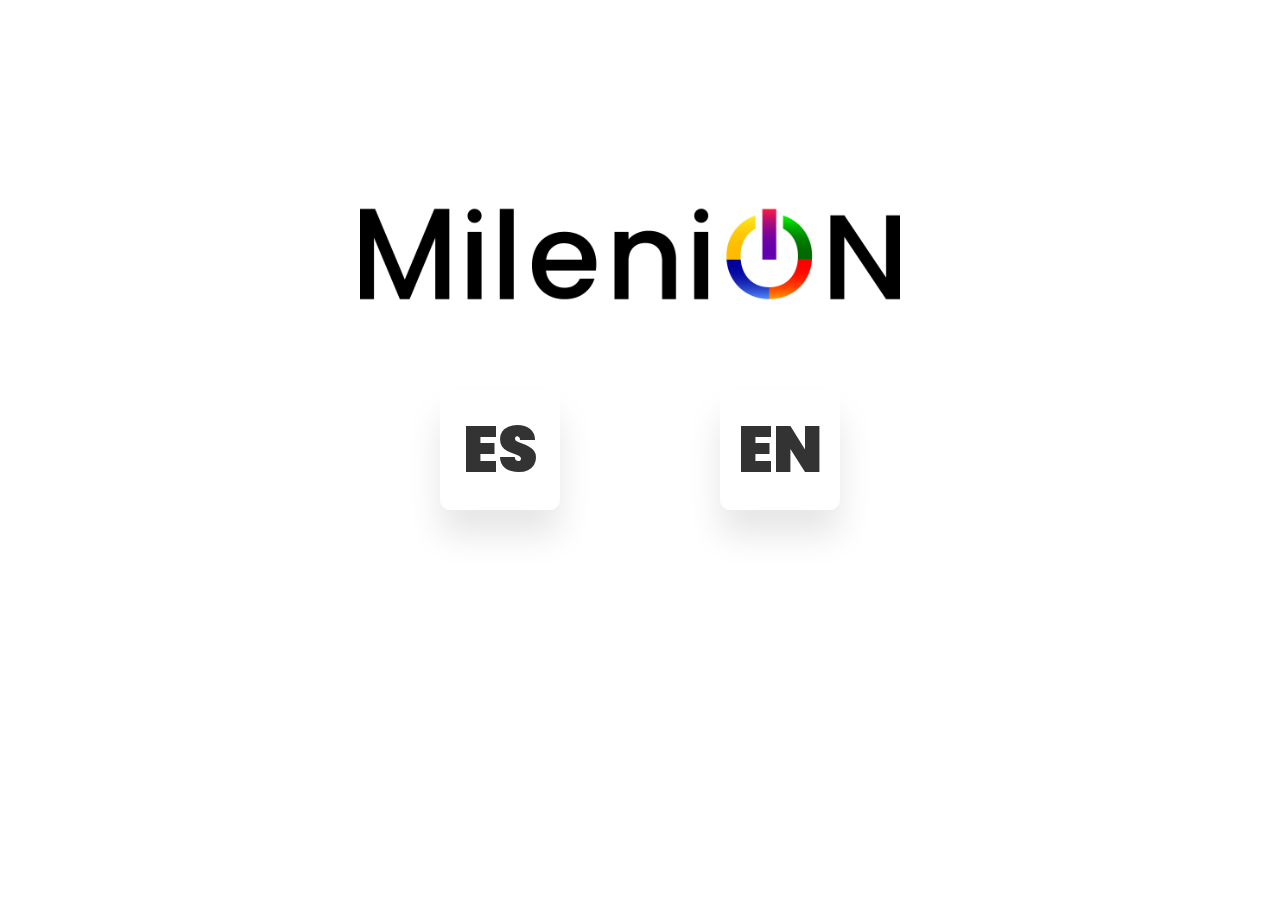
==== index.html @ 84c0a44f "Add files via upload" ====
<!DOCTYPE html>
<html lang="es">
<head>
    <meta charset="UTF-8">
    <link rel="icon" href="img/icon.ico">
    <meta name="copyright" content="Copyright 2021. MileniON. All rights reserved.">
        <meta name="description" content="MileniON es una plataforma que pone a tu disposiciÃ³n todas las facilidades para
                                          llegar a acuerdos en proyectos, trabajos o empleo y facilita el contacto entre 
                                          clientes y profesionales de cualquier sector.">
        <meta name="keywords" content="negocios,empleo,ONG,instituciones,educaciÃ³n,business,job,institutions,education">
    <meta http-equiv="X-UA-Compatible" content="IE=edge">
    <meta name="viewport" content="width=device-width, initial-scale=1.0">
    <title>MileniON Link</title>
    <link rel="stylesheet" type="text/css" href="css/styles.css">
    <link rel="stylesheet" href="https://cdnjs.cloudflare.com/ajax/libs/font-awesome/5.15.4/css/all.min.css" integrity="sha512-1ycn6IcaQQ40/MKBW2W4Rhis/DbILU74C1vSrLJxCq57o941Ym01SwNsOMqvEBFlcgUa6xLiPY/NS5R+E6ztJQ==" crossorigin="anonymous" referrerpolicy="no-referrer" />
</head>
<body>
    <section class="Language">
        <picture>
            <source media="(max-width: 600px)" srcset="img/logo2.png">
            <source media="(max-width: 400px)" srcset="img/logo2.png">
            <img src="img/logo.png">
        </picture>
        <ul class="sci">
            <li data-text="Español" data-color="#1877f2">
                <a href="https://es.milenion.link" class="español"><p class="fa">ES</p></a>
            </li>
            <li data-text="English" data-color="#ff0000">
                <a href="https://en.milenion.link" class="english"><p class="fa">EN</p></a>
            </li>
		</ul>
    <script src="js/vanilla-tilt.min.js"></script>
    <script>

VanillaTilt.init(document.querySelectorAll(".sci li a"), { 
    reverse:                true,  // reverse the tilt direction
    max:                    30,     // max tilt rotation (degrees)
    startX:                 0,      // the starting tilt on the X axis, in degrees.
    startY:                 0,      // the starting tilt on the Y axis, in degrees.
    perspective:            1000,   // Transform perspective, the lower the more extreme the tilt gets.
    scale:                  1,      // 2 = 200%, 1.5 = 150%, etc..
    speed:                  400,    // Speed of the enter/exit transition
    transition:             true,   // Set a transition on enter/exit.
    axis:                   null,   // What axis should be disabled. Can be X or Y.
    reset:                  true,    // If the tilt effect has to be reset on exit.
    easing:                 "cubic-bezier(.03,.98,.52,.99)",    // Easing on enter/exit.
    glare:                  true,   // if it should have a "glare" effect
    "max-glare":            1,      // the maximum "glare" opacity (1 = 100%, 0.5 = 50%)
    "glare-prerender":      false,  // false = VanillaTilt creates the glare elements for you, otherwise
                                    // you need to add .js-tilt-glare>.js-tilt-glare-inner by yourself
    "mouse-event-element":  null,    // css-selector or link to HTML-element what will be listen mouse events
                                    // you need to add .js-tilt-glare>.js-tilt-glare-inner by yourself
    gyroscope:              true,    // Boolean to enable/disable device orientation detection,
    gyroscopeMinAngleX:     -45,     // This is the bottom limit of the device angle on X axis, meaning that a device rotated at this angle would tilt the element as if the mouse was on the left border of the element;
    gyroscopeMaxAngleX:     45,      // This is the top limit of the device angle on X axis, meaning that a device rotated at this angle would tilt the element as if the mouse was on the right border of the element;
    gyroscopeMinAngleY:     -45,     // This is the bottom limit of the device angle on Y axis, meaning that a device rotated at this angle would tilt the element as if the mouse was on the top border of the element;
    gyroscopeMaxAngleY:     45,      // This is the top limit of the device angle on Y axis, meaning that a device rotated at this angle would tilt the element as if the mouse was on the bottom border of the element;
});        
        VanillaTilt.init(document.querySelectorAll(".sci li a"));

        let list = document.querySelectorAll('.sci li');
        let bg = document.querySelector('.Language');
        list.forEach(elements => {
            elements.addEventListener('mouseenter', function
            (event){
                let color = event.target.getAttribute
                ('data-color');
                bg.style.backgroundColor = color;
            })
            elements.addEventListener('mouseleave', function
            (event){
                bg.style.backgroundColor = '#fff';
            })
        })
    </script>
</section>
</body>
</html>
---- css/styles.css ----
@import url('https://fonts.googleapis.com/css?family=Poppins:200,300,400,500,600,700,800,900&display=swap');
@font-face {
    font-family: 'power_symbols';
    src: url('fonts/Unicode_IEC_symbol.ttf') format('ttf');
    font-weight: normal;
    font-style: normal;
}

.power{
  font-family: 'power_symbols';
  font-style: normal;
  color: #7102a2;
}
*
{
    margin: 0;
    padding: 0;
    box-sizing: border-box;
    font-family: 'Poppins', sans-serif;
}
body
{
    background: #fff;
}
.btn
{
    position: relative;
    padding: 15px 20px;
    background: #fff;
    font-size: 18px;
    display: inline-block;
    text-decoration: none;
    color: #03a9f4;
    cursor: pointer;
    font-weight: 500;
    letter-spacing: 2px;
    text-transform: uppercase;
    transition: 0.5s;
}
.btn:hover
{
    letter-spacing: 4px;
}
#popup
{
position: fixed;
top: -100%;
left: 50%;
transform: translate(-50%, -50%);
z-index: 1000;
background: #fff;
width: 450px;
padding: 80px 50px 50px;
box-shadow: 0 15px 30px rgba(0, 0, 0, 0.08);
transition: 0.5s;
visibility: hidden;
}
#popup.active
{
    visibility: visible;
    top: 50%;
}
#popup .content
{
    position: relative;
    width: 100%;
    display: flex;
    justify-content: center;
    align-items: center;
    flex-direction: column;
}
#popup .content picture img
{
    max-width: 80px;
}
#popup .content h2
{
    font-size: 24px;
    font-weight: 500;
    color: #333;
    margin: 20px 0 10px;
}
#popup .content p
{
    text-align: center;
    font-size: 16px;
    color: #333;
}
#popup .content .inputBox
{
    position: relative;
    width: 100%;
    margin-top: 20px;
    display: flex;
    justify-content: center;
    align-items: center;
}
#popup .content .inputBox input
{
    width: 100%;
    border: 1px solid rgba(0, 0, 0, 0.2);
    padding: 15px;
    outline: none;
    font-size: 18px;
}
#popup .content .inputBox input[type="submit"]
{
    max-width: 150px;
    background: #03a9f4;
    color: #fff;
    border: none;
}
.close
{
    position: absolute;
    top: 30px;
    right: 30px;
    cursor: pointer;
}
.Language
{
    display: flex;
    justify-content: center;
    align-items: center;
    min-height: 100vh;
    transition: 0.5s;
}
.Language picture img
{
    position: absolute;
    width: 540px;
    top: 200px;
}
.sci
{
    position: relative;
    display: flex;
}
.sci li
{
    list-style: none;
}
.sci li::before
{
    content: attr(data-text);
    position: absolute;
    top: 50%;
    left: 50%;
    transform: translate(-50%,calc(-50% + 120px));
    font-size: 7vw;
    pointer-events: none;
    font-weight: 700;
    transition: 0.5s;
    opacity: 0;
}
.sci li:hover::before
{
    opacity: 0.1;
    transform: translate(-50%,calc(-50% + 150px));
}
.sci li a
{
    position: relative;
    display: inline-block;
    width: 120px;
    height: 120px;
    background: #fff;
    display: flex;
    justify-content: center;
    align-items: center;
    color: #333;
    border-radius: 10px;
    text-decoration: none;
    margin: 80px;
    font-size: 4em;
    transform-style: preserve-3d;
    perspective: 500px;
    box-shadow: 0 25px 35px rgba(0, 0, 0, 0.1);
    transition: background 0.25s;
}
.js-tilt-glare
{
    border-radius: 10px;
}
.sci li a:hover.español
{
    background: #fff;
}
.sci li a:hover.english
{
    background: #fff;
}
.sci li a .fa
{
    transition: 0.25s;
    pointer-events: none; 
    font-family: 'Poppins', sans-serif;
}
.sci li a .fa
{
    transition: 0.25s;
    pointer-events: none; 
    font-family: 'Poppins', sans-serif;
}
.sci li a:hover .fa
{
    color: #020202;
    transform: scale(1.75) translateZ(50px); 
    font-family: 'Poppins', sans-serif;
}
.sci li a:hover .fa
{
    color: #020202;
    transform: scale(1.75) translateZ(50px); 
    font-family: 'Poppins', sans-serif;
}
@media only screen and (max-width: 600px)
{
    .sci li
    {
        margin-top: 350px;
    }
    .sci li::before
    {
        top: 25%;
        font-size: 14vw;
    }
    .sci li a
    {
        margin: 40px;
    }
    .Language
    {
        min-height: 100vh;
    }
    .Language picture img
    {
        width: 250px;
        top:10%;
        left: 20vw;
    }
}
@media only screen and (max-width: 400px)
{
    .sci
    {
        margin-top:80px
    }
    .sci li
    {
        margin-top: 60px;
    }
    .sci li::before
    {
        top: 28%;
        font-size: 22vw;
    }
    section ul
    {
        display: flex;
        flex-direction: column;
    }.Language
    {        
        min-height: 100vh;
    }
    .Language picture img
    {
        width: 150px;
        left: 32vw;
    }
}
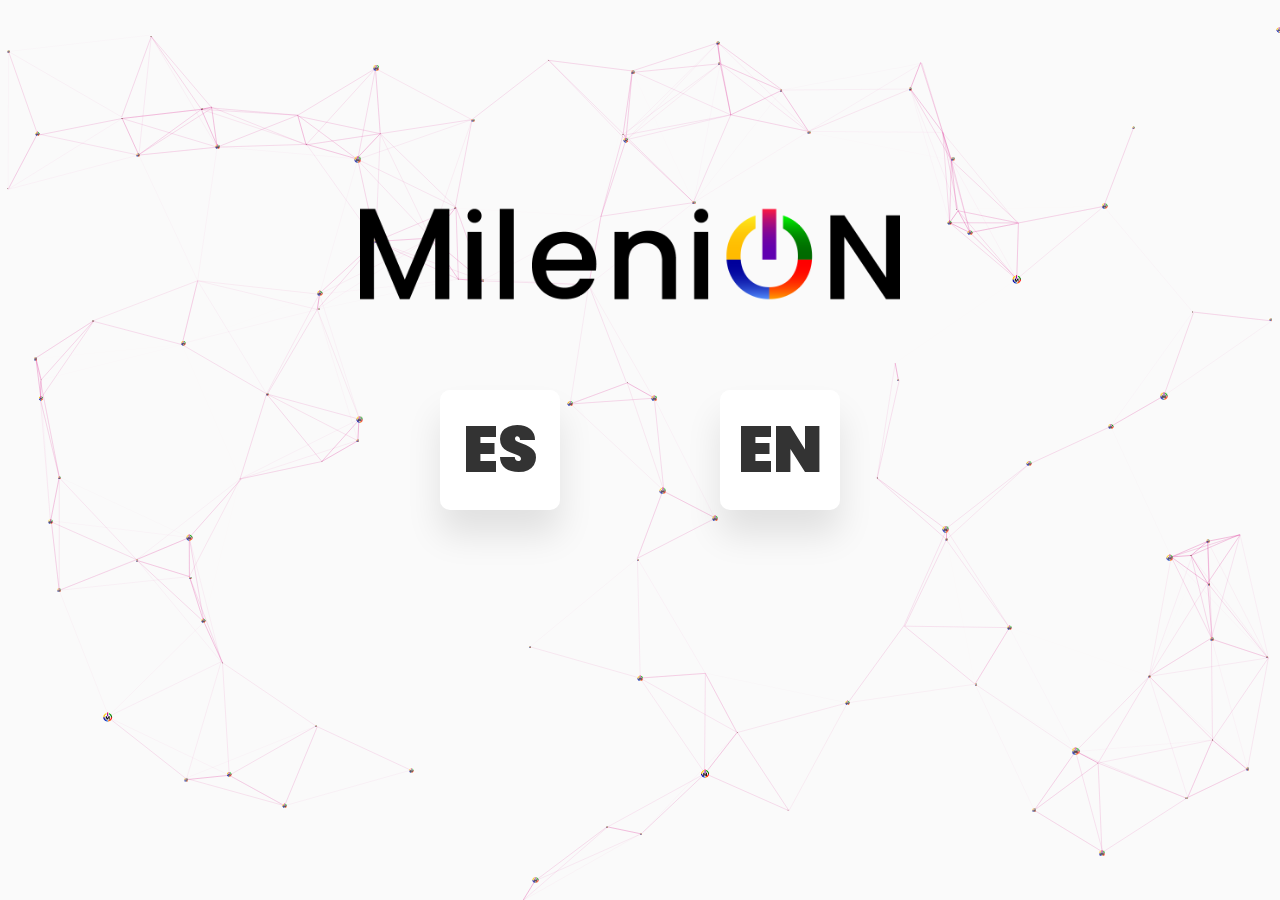
==== commit 9ac52256: "Add files via upload" ====
--- a/index.html
+++ b/index.html
@@ -15,6 +15,21 @@
     <link rel="stylesheet" href="https://cdnjs.cloudflare.com/ajax/libs/font-awesome/5.15.4/css/all.min.css" integrity="sha512-1ycn6IcaQQ40/MKBW2W4Rhis/DbILU74C1vSrLJxCq57o941Ym01SwNsOMqvEBFlcgUa6xLiPY/NS5R+E6ztJQ==" crossorigin="anonymous" referrerpolicy="no-referrer" />
 </head>
 <body>
+    <style>
+        body {
+            background-color: #fafafa;
+        }
+        #particles-js 
+{
+        width:100%;
+        height:100%;       
+		position:fixed;
+        z-index:0;
+}
+    </style>
+    <div id="particles-js"></div>
+    <script src="img-fondo/particles.js-master/particles.js"></script>
+    <script src="img-fondo/particles.js-master/demo/js/app.js"></script>
     <section class="Language">
         <picture>
             <source media="(max-width: 600px)" srcset="img/logo2.png">
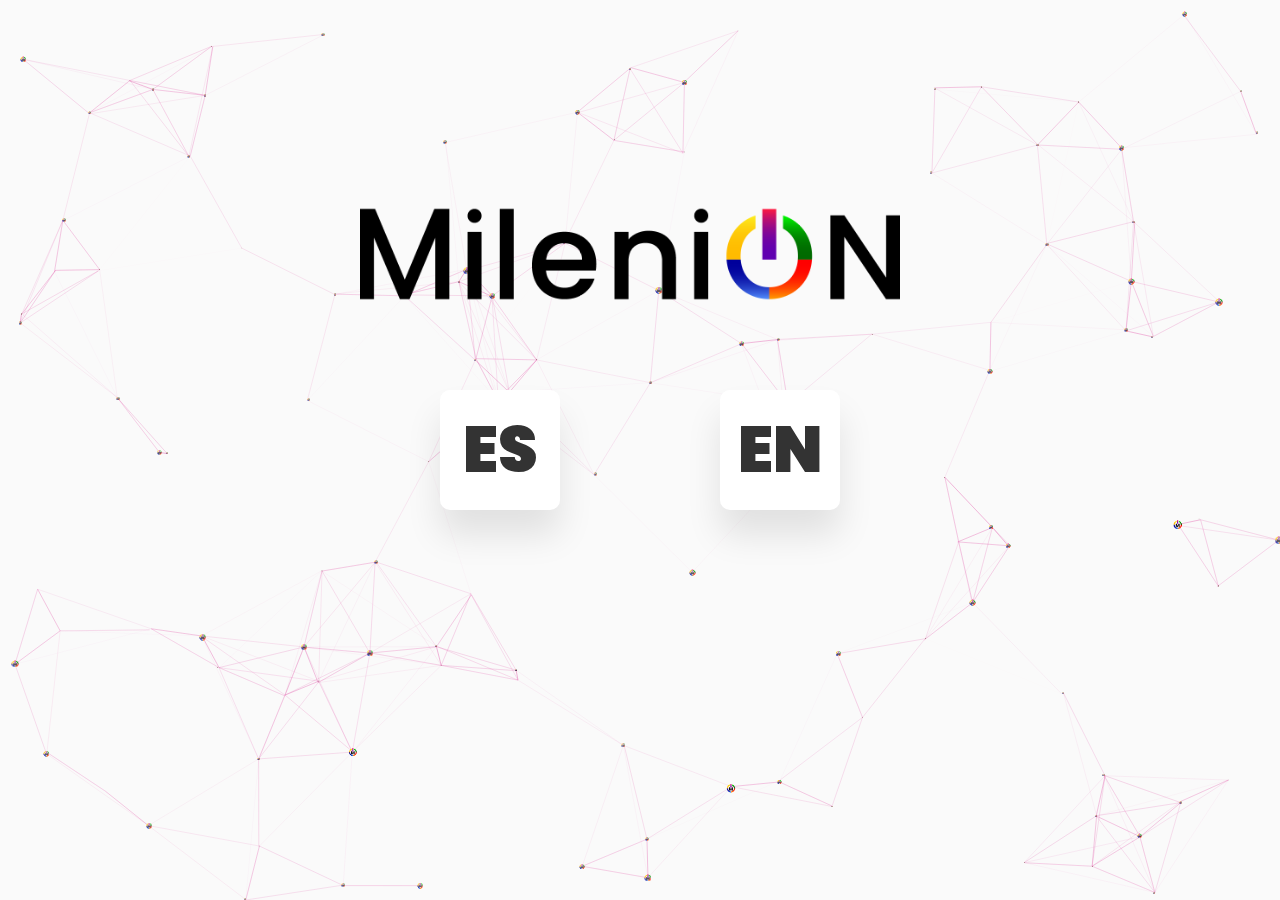
==== commit 8cc56351: "Add files via upload" ====
--- a/index.html
+++ b/index.html
@@ -37,10 +37,10 @@
             <img src="img/logo.png">
         </picture>
         <ul class="sci">
-            <li data-text="Español" data-color="#1877f2">
+            <li data-text="Español" data-color="transparent">
                 <a href="https://es.milenion.link" class="español"><p class="fa">ES</p></a>
             </li>
-            <li data-text="English" data-color="#ff0000">
+            <li data-text="English" data-color="transparent">
                 <a href="https://en.milenion.link" class="english"><p class="fa">EN</p></a>
             </li>
 		</ul>
@@ -84,7 +84,7 @@
             })
             elements.addEventListener('mouseleave', function
             (event){
-                bg.style.backgroundColor = '#fff';
+                bg.style.backgroundColor = 'transparent';
             })
         })
     </script>
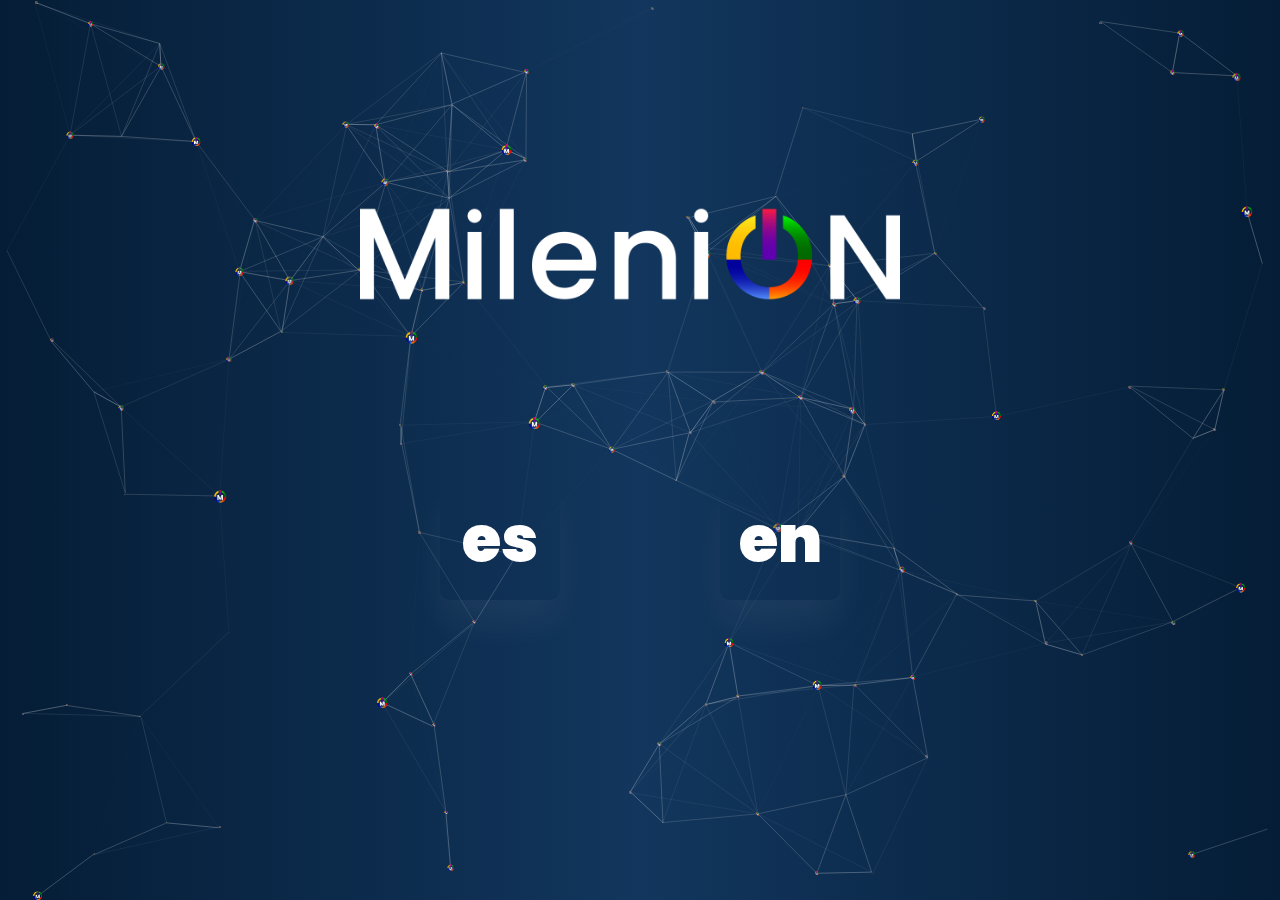
==== commit ae6f09b7: "Add files via upload" ====
--- a/index.html
+++ b/index.html
@@ -2,7 +2,7 @@
 <html lang="es">
 <head>
     <meta charset="UTF-8">
-    <link rel="icon" href="img/icon.ico">
+    <link rel="icon" href="img/logo2.png">
     <meta name="copyright" content="Copyright 2021. MileniON. All rights reserved.">
         <meta name="description" content="MileniON es una plataforma que pone a tu disposiciÃ³n todas las facilidades para
                                           llegar a acuerdos en proyectos, trabajos o empleo y facilita el contacto entre 
@@ -31,17 +31,17 @@
     <script src="img-fondo/particles.js-master/particles.js"></script>
     <script src="img-fondo/particles.js-master/demo/js/app.js"></script>
     <section class="Language">
-        <picture>
+        <picture onclick="window.open('https://milenion.com', '_blank')" title="Ir a MileniON">
             <source media="(max-width: 600px)" srcset="img/logo2.png">
             <source media="(max-width: 400px)" srcset="img/logo2.png">
             <img src="img/logo.png">
         </picture>
         <ul class="sci">
-            <li data-text="Español" data-color="transparent">
-                <a href="https://es.milenion.link" class="español"><p class="fa">ES</p></a>
+            <li data-text="Español" data-color="#12365D">
+                <a href="https://es.milenion.link" class="español"><p class="fa">es</p></a>
             </li>
-            <li data-text="English" data-color="transparent">
-                <a href="https://en.milenion.link" class="english"><p class="fa">EN</p></a>
+            <li data-text="English" data-color="#12365D">
+                <a href="https://en.milenion.link" class="english"><p class="fa">en</p></a>
             </li>
 		</ul>
     <script src="js/vanilla-tilt.min.js"></script>
--- a/css/styles.css
+++ b/css/styles.css
@@ -20,7 +20,7 @@
 }
 body
 {
-    background: #fff;
+    background-image: linear-gradient(to right, #051D36, #12365D, #051D36);
 }
 .btn
 {
@@ -130,6 +130,8 @@
     position: absolute;
     width: 540px;
     top: 200px;
+    z-index: 10;
+    cursor: pointer;
 }
 .sci
 {
@@ -144,7 +146,7 @@
 {
     content: attr(data-text);
     position: absolute;
-    top: 50%;
+    top: 70%;
     left: 50%;
     transform: translate(-50%,calc(-50% + 120px));
     font-size: 7vw;
@@ -155,7 +157,7 @@
 }
 .sci li:hover::before
 {
-    opacity: 0.1;
+    opacity: 0.5;
     transform: translate(-50%,calc(-50% + 150px));
 }
 .sci li a
@@ -164,18 +166,19 @@
     display: inline-block;
     width: 120px;
     height: 120px;
-    background: #fff;
-    display: flex;
-    justify-content: center;
-    align-items: center;
-    color: #333;
+    background: transparent;
+    display: flex;
+    justify-content: center;
+    align-items: center;
+    color: #fff;
     border-radius: 10px;
     text-decoration: none;
     margin: 80px;
+    top: 90px;
     font-size: 4em;
     transform-style: preserve-3d;
     perspective: 500px;
-    box-shadow: 0 25px 35px rgba(0, 0, 0, 0.1);
+    box-shadow: 0 25px 35px rgba(255, 255, 255, 0.05);
     transition: background 0.25s;
 }
 .js-tilt-glare
@@ -184,11 +187,11 @@
 }
 .sci li a:hover.español
 {
-    background: #fff;
+    background: transparent;
 }
 .sci li a:hover.english
 {
-    background: #fff;
+    background: transparent;
 }
 .sci li a .fa
 {
@@ -222,12 +225,13 @@
     }
     .sci li::before
     {
-        top: 25%;
+        top: 35%;
         font-size: 14vw;
     }
     .sci li a
     {
         margin: 40px;
+        top: 30px;
     }
     .Language
     {
@@ -239,33 +243,4 @@
         top:10%;
         left: 20vw;
     }
-}
-@media only screen and (max-width: 400px)
-{
-    .sci
-    {
-        margin-top:80px
-    }
-    .sci li
-    {
-        margin-top: 60px;
-    }
-    .sci li::before
-    {
-        top: 28%;
-        font-size: 22vw;
-    }
-    section ul
-    {
-        display: flex;
-        flex-direction: column;
-    }.Language
-    {        
-        min-height: 100vh;
-    }
-    .Language picture img
-    {
-        width: 150px;
-        left: 32vw;
-    }
 }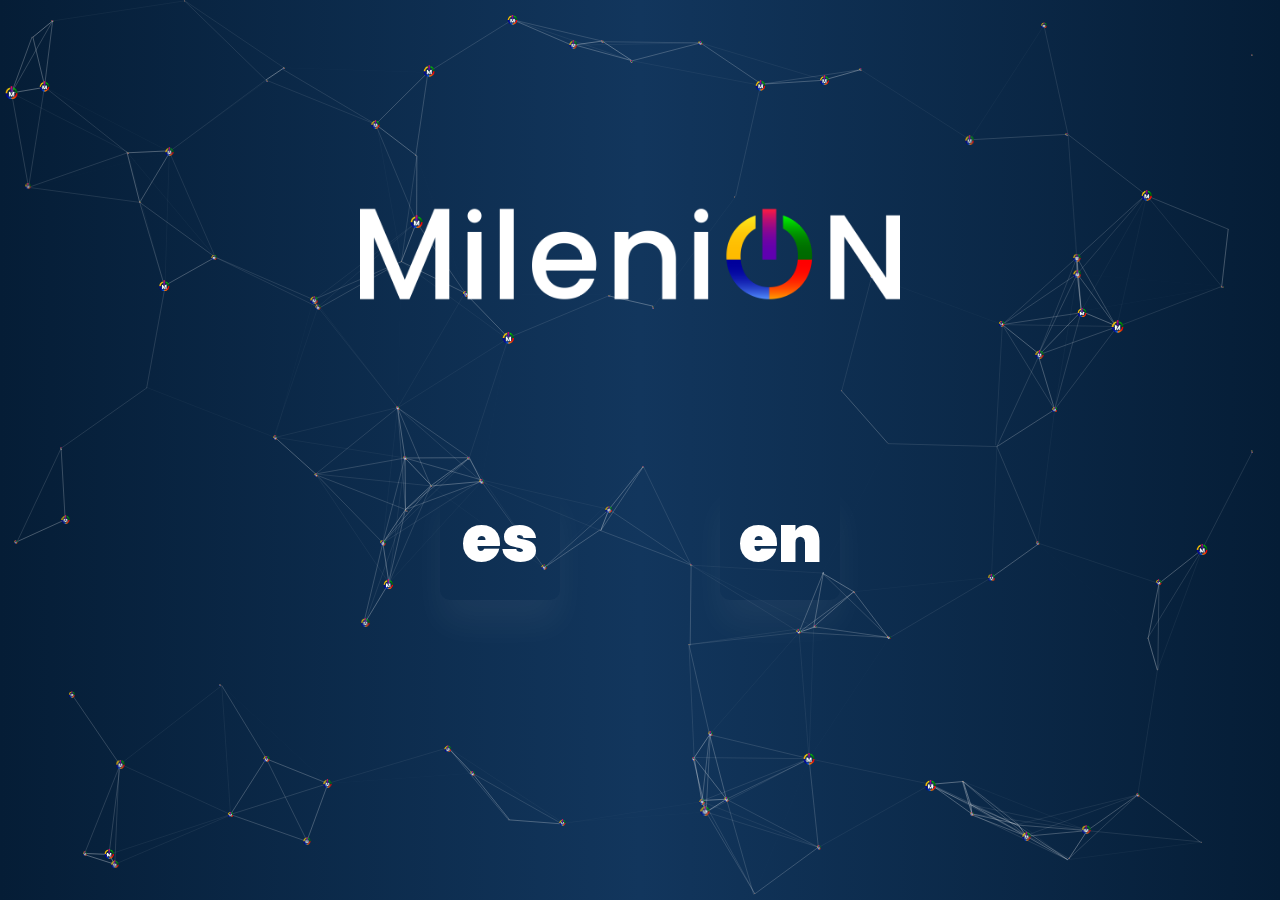
==== commit 2bff2b0e: "Add files via upload" ====
--- a/index.html
+++ b/index.html
@@ -2,7 +2,7 @@
 <html lang="es">
 <head>
     <meta charset="UTF-8">
-    <link rel="icon" href="img/logo2.png">
+    <link rel="icon" href="img-fondo/img/logo2.png">
     <meta name="copyright" content="Copyright 2021. MileniON. All rights reserved.">
         <meta name="description" content="MileniON es una plataforma que pone a tu disposiciÃ³n todas las facilidades para
                                           llegar a acuerdos en proyectos, trabajos o empleo y facilita el contacto entre 
@@ -11,30 +11,18 @@
     <meta http-equiv="X-UA-Compatible" content="IE=edge">
     <meta name="viewport" content="width=device-width, initial-scale=1.0">
     <title>MileniON Link</title>
-    <link rel="stylesheet" type="text/css" href="css/styles.css">
+    <link rel="stylesheet" type="text/css" href="img-fondo/css/styles.css">
     <link rel="stylesheet" href="https://cdnjs.cloudflare.com/ajax/libs/font-awesome/5.15.4/css/all.min.css" integrity="sha512-1ycn6IcaQQ40/MKBW2W4Rhis/DbILU74C1vSrLJxCq57o941Ym01SwNsOMqvEBFlcgUa6xLiPY/NS5R+E6ztJQ==" crossorigin="anonymous" referrerpolicy="no-referrer" />
 </head>
 <body>
-    <style>
-        body {
-            background-color: #fafafa;
-        }
-        #particles-js 
-{
-        width:100%;
-        height:100%;       
-		position:fixed;
-        z-index:0;
-}
-    </style>
     <div id="particles-js"></div>
     <script src="img-fondo/particles.js-master/particles.js"></script>
     <script src="img-fondo/particles.js-master/demo/js/app.js"></script>
     <section class="Language">
         <picture onclick="window.open('https://milenion.com', '_blank')" title="Ir a MileniON">
-            <source media="(max-width: 600px)" srcset="img/logo2.png">
-            <source media="(max-width: 400px)" srcset="img/logo2.png">
-            <img src="img/logo.png">
+            <source media="(max-width: 600px)" srcset="img-fondo/img/logo2.png">
+            <source media="(max-width: 400px)" srcset="img-fondo/img/logo2.png">
+            <img src="img-fondo/img/logo.png">
         </picture>
         <ul class="sci">
             <li data-text="Español" data-color="#12365D">
@@ -44,7 +32,7 @@
                 <a href="https://en.milenion.link" class="english"><p class="fa">en</p></a>
             </li>
 		</ul>
-    <script src="js/vanilla-tilt.min.js"></script>
+    <script src="img-fondo/js/vanilla-tilt.min.js"></script>
     <script>
 
 VanillaTilt.init(document.querySelectorAll(".sci li a"), { 
--- a/img-fondo/css/styles.css
+++ b/img-fondo/css/styles.css
@@ -0,0 +1,241 @@
+@import url('https://fonts.googleapis.com/css?family=Poppins:200,300,400,500,600,700,800,900&display=swap');
+#particles-js 
+{
+width:100%;
+height:100%;       
+position:fixed;
+z-index:0;
+}
+*
+{
+    margin: 0;
+    padding: 0;
+    box-sizing: border-box;
+    font-family: 'Poppins', sans-serif;
+}
+body
+{
+    background-image: linear-gradient(to right, #051D36, #12365D, #051D36);
+}
+.btn
+{
+    position: relative;
+    padding: 15px 20px;
+    background: #fff;
+    font-size: 18px;
+    display: inline-block;
+    text-decoration: none;
+    color: #03a9f4;
+    cursor: pointer;
+    font-weight: 500;
+    letter-spacing: 2px;
+    text-transform: uppercase;
+    transition: 0.5s;
+}
+.btn:hover
+{
+    letter-spacing: 4px;
+}
+#popup
+{
+position: fixed;
+top: -100%;
+left: 50%;
+transform: translate(-50%, -50%);
+z-index: 1000;
+background: #fff;
+width: 450px;
+padding: 80px 50px 50px;
+box-shadow: 0 15px 30px rgba(0, 0, 0, 0.08);
+transition: 0.5s;
+visibility: hidden;
+}
+#popup.active
+{
+    visibility: visible;
+    top: 50%;
+}
+#popup .content
+{
+    position: relative;
+    width: 100%;
+    display: flex;
+    justify-content: center;
+    align-items: center;
+    flex-direction: column;
+}
+#popup .content picture img
+{
+    max-width: 80px;
+}
+#popup .content h2
+{
+    font-size: 24px;
+    font-weight: 500;
+    color: #333;
+    margin: 20px 0 10px;
+}
+#popup .content p
+{
+    text-align: center;
+    font-size: 16px;
+    color: #333;
+}
+#popup .content .inputBox
+{
+    position: relative;
+    width: 100%;
+    margin-top: 20px;
+    display: flex;
+    justify-content: center;
+    align-items: center;
+}
+#popup .content .inputBox input
+{
+    width: 100%;
+    border: 1px solid rgba(0, 0, 0, 0.2);
+    padding: 15px;
+    outline: none;
+    font-size: 18px;
+}
+#popup .content .inputBox input[type="submit"]
+{
+    max-width: 150px;
+    background: #03a9f4;
+    color: #fff;
+    border: none;
+}
+.close
+{
+    position: absolute;
+    top: 30px;
+    right: 30px;
+    cursor: pointer;
+}
+.Language
+{
+    display: flex;
+    justify-content: center;
+    align-items: center;
+    min-height: 100vh;
+    transition: 0.5s;
+}
+.Language picture img
+{
+    position: absolute;
+    width: 540px;
+    top: 200px;
+    z-index: 10;
+    cursor: pointer;
+}
+.sci
+{
+    position: relative;
+    display: flex;
+}
+.sci li
+{
+    list-style: none;
+}
+.sci li::before
+{
+    content: attr(data-text);
+    position: absolute;
+    top: 70%;
+    left: 50%;
+    transform: translate(-50%,calc(-50% + 120px));
+    font-size: 7vw;
+    pointer-events: none;
+    font-weight: 700;
+    transition: 0.5s;
+    opacity: 0;
+}
+.sci li:hover::before
+{
+    opacity: 0.5;
+    transform: translate(-50%,calc(-50% + 150px));
+}
+.sci li a
+{
+    position: relative;
+    display: inline-block;
+    width: 120px;
+    height: 120px;
+    background: transparent;
+    display: flex;
+    justify-content: center;
+    align-items: center;
+    color: #fff;
+    border-radius: 10px;
+    text-decoration: none;
+    margin: 80px;
+    top: 90px;
+    font-size: 4em;
+    transform-style: preserve-3d;
+    perspective: 500px;
+    box-shadow: 0 25px 35px rgba(255, 255, 255, 0.05);
+    transition: background 0.25s;
+}
+.js-tilt-glare
+{
+    border-radius: 10px;
+}
+.sci li a:hover.español
+{
+    background: transparent;
+}
+.sci li a:hover.english
+{
+    background: transparent;
+}
+.sci li a .fa
+{
+    transition: 0.25s;
+    pointer-events: none; 
+    font-family: 'Poppins', sans-serif;
+}
+.sci li a .fa
+{
+    transition: 0.25s;
+    pointer-events: none; 
+    font-family: 'Poppins', sans-serif;
+}
+.sci li a:hover .fa
+{
+    color: #020202;
+    transform: scale(1.75) translateZ(50px); 
+    font-family: 'Poppins', sans-serif;
+}
+.sci li a:hover .fa
+{
+    color: #020202;
+    transform: scale(1.75) translateZ(50px); 
+    font-family: 'Poppins', sans-serif;
+}
+@media only screen and (max-width: 600px)
+{
+    .sci li
+    {
+        margin-top: 350px;
+    }
+    .sci li::before
+    {
+        top: 35%;
+        font-size: 14vw;
+    }
+    .sci li a
+    {
+        margin: 40px;
+        top: 30px;
+    }
+    .Language
+    {
+        min-height: 100vh;
+    }
+    .Language picture img
+    {
+        width: 250px;
+        top:10%;
+        left: 20vw;
+    }
+}